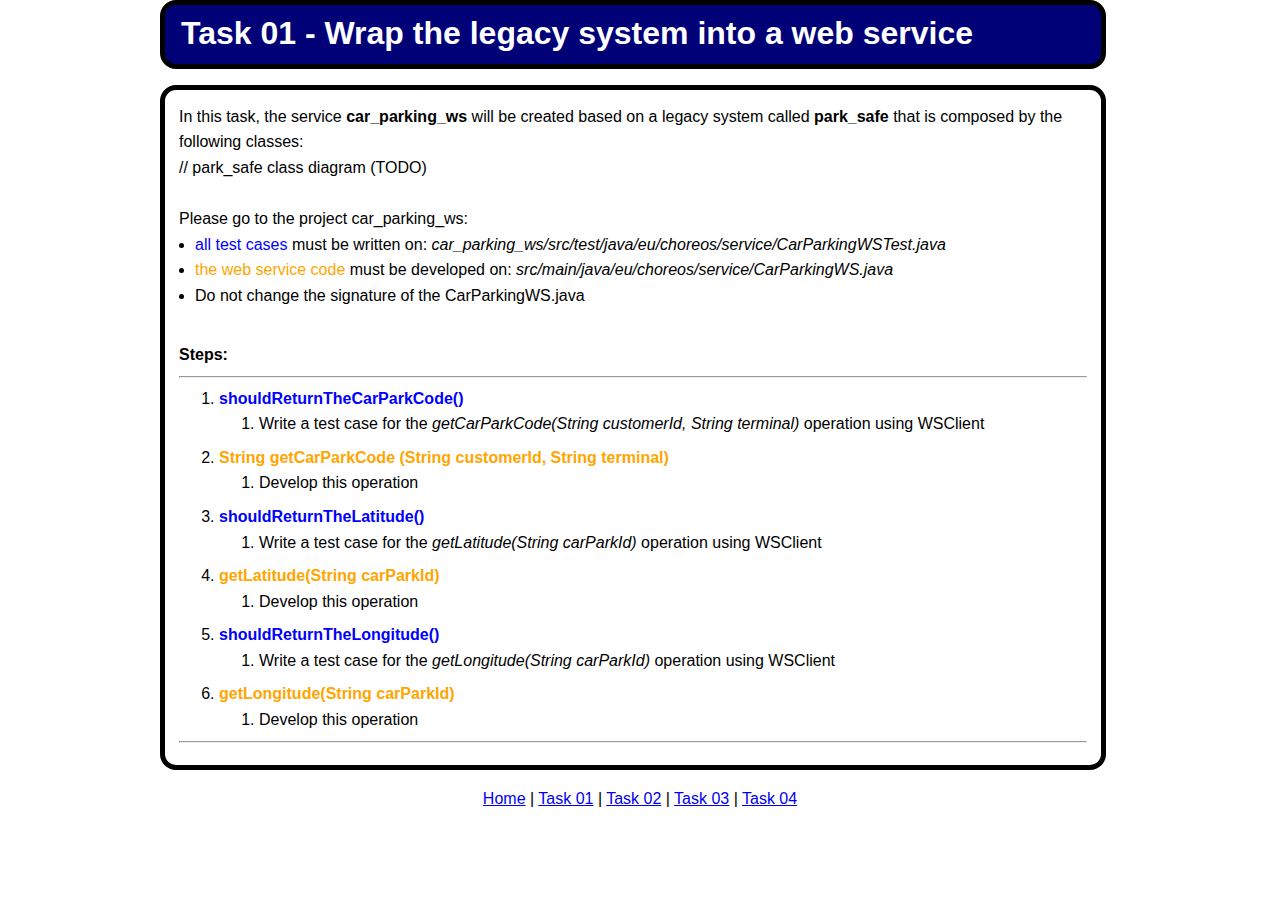
==== instructions/task01.html @ 9e888572 "adjustments for the study" ====
<html>
<link rel="stylesheet" href="sample.css" />
<script src="http://s12.in/jquery/core.js"></script>
</head>
<body>
<header>
	<hgroup>
		<h1>Task 01 - Wrap the legacy system into a web service</h1>
	</hgroup>
</header>

<section>
In this task, the service <b>car_parking_ws</b> will be created based on a legacy system called <b>park_safe</b> that is composed by the following classes:
<br>
// park_safe class diagram (TODO)
<br><br>
Please go to the project car_parking_ws:
<ul>
<li><span style='color:blue'>all test cases </span> must be written on: <em>car_parking_ws/src/test/java/eu/choreos/service/CarParkingWSTest.java</em> </li>
<li><span style='color:orange'>the web service code </span> must be developed on: <em>src/main/java/eu/choreos/service/CarParkingWS.java</em></li>
<li>Do not change the signature of the CarParkingWS.java </em></li>
</ul>
<br>
<h6>Steps:</h6>
<hr>
<ol> 
<li><span style='color:blue'><b>shouldReturnTheCarParkCode() </b></span>
	<ol>
	  <li> Write a test case for the <em>getCarParkCode(String customerId, String terminal)</em> operation using WSClient</li>
         </ol>
</li>
<li><span style='color:orange'><b>String getCarParkCode (String customerId, String terminal)</b></span>
	<ol>	  
	  <li>Develop this operation</li>
	</ol>
</li>
<li><span style='color:blue'><b>shouldReturnTheLatitude()</b></span>
	<ol>
	  <li> Write a test case for the <em>getLatitude(String carParkId)</em> operation using WSClient</li>
	</ol>
</li>
<li><span style='color:orange'><b>getLatitude(String carParkId)</b></span>
	<ol>
	  <li>Develop this operation</li>
	</ol>
</li>
<li><span style='color:blue'><b>shouldReturnTheLongitude()</b></span>
	<ol>
	  <li> Write a test case for the <em>getLongitude(String carParkId)</em> operation using WSClient</li>
	</ol>
</li>
<li><span style='color:orange'><b>getLongitude(String carParkId)</b></span>
	<ol>
	  <li>Develop this operation</li>
	</ol>
</li>
</ol>
<hr>
</section>
<center><a href="index.html">Home</a> | <a href="task01.html">Task 01</a> | <a href="task02.html">Task 02</a> | <a href="task03.html">Task 03</a> | <a href="task04.html">Task 04</a></center>
</body>
</html>
---- instructions/sample.css ----
body {
	width: 960px;
	margin: 0 auto;
	font: 100%/1.6em "Century Gothic", "centurygothic", sans-serif;
}

h1, h2, h3, h4, h5, h6,
p, pre, code, blockquote,
ul, ol, dl, dt, dd {
	margin: 0 0 .5em 0;
}

h1 {
color:#FFF;
font-size:2em;}

h2 {font-size:1.6em;}
h3 {font-size:1.4em;}
h4 {font-size:1.2em;}
h5 {font-size:1em;}
h6 {font-size:1em;}

blockquote {
	border-left: solid .25em #EEE;
	font: italic 1.6em/1em Georgia, sans-serif;
	padding: 0 0 .5em .5em;
}

header {
	padding: 1em 1em 0;
	margin: 0 14px 1em 0;
	background: #000077;
	font: 100%/1.6em "Century Gothic", "centurygothic", sans-serif;
	border: solid thick black;
    	border-radius: 1em;
}

header nav.bar, footer {
	clear: both;
}

header:after, footer:before,
header nav.bar:after {
	content: ".";
	display: block;
	clear: both;
	height: 1px;
	visibility: hidden;
}

header aside {
	margin: 0;
}

nav.bar {
	margin: 0 -1em;
	padding: 0 1em;
	background: #CCC;
}

nav.bar ul {
	padding: 0;
	margin: 0;
}

nav.bar li {
	margin: 0;
}

nav.bar a {
	color: #000;
	font-weight: bold;
	line-height: 2em;
	margin: .25em 0 -2px 0;
	padding: 0 1em;
	text-decoration: none;
	text-shadow: 0 1px 1px #FFF;
}

nav.bar a:hover {
	background: #FFF;
}

body > section {
	float: left;
	padding: 14px;
	margin: 0 14px 1em 0;
	border: solid thick black;
    	border-radius: 1em;
}

body > aside {
	width: 300px;
	padding: 0 0 0 15px;
	margin: 0 0 0 15px;
}

article {
	position: relative;
}

article > aside.left {
	left: 0px;
	margin: 0 0 0 0;	
}

article > hgroup {
	margin: 0 0 1em 0;
}

article > hgroup h3,
article > hgroup h4 {
	font-weight: normal;
}

article > hgroup h3 {
	border-bottom: dotted 1px #CCC;
	margin: 0; padding: 0;
}

article > hgroup h4 {
	font-size: 1em;
	font-style: italic;
	position: absolute;
	text-align: right;
	width: 100%;
	top: 0;
}

article section aside {
	width: 168px;
	border: solid 1px #CCC;
	padding: .5em;
}

article section aside blockquote {
	font-size: 1.2em;
	margin: 0; padding: 0 0 0 .5em;
}

figure img {
	border: solid 1px #CCC;
	height: auto;
	margin: 0 -1px .25em;
	width: 100%;
}

ul {
	padding: 0 0 0 1em;
}

footer {
	border-top: dashed 1px #CCC;
	padding: 1em;
	font-size: .8em;
	text-align: center;
}
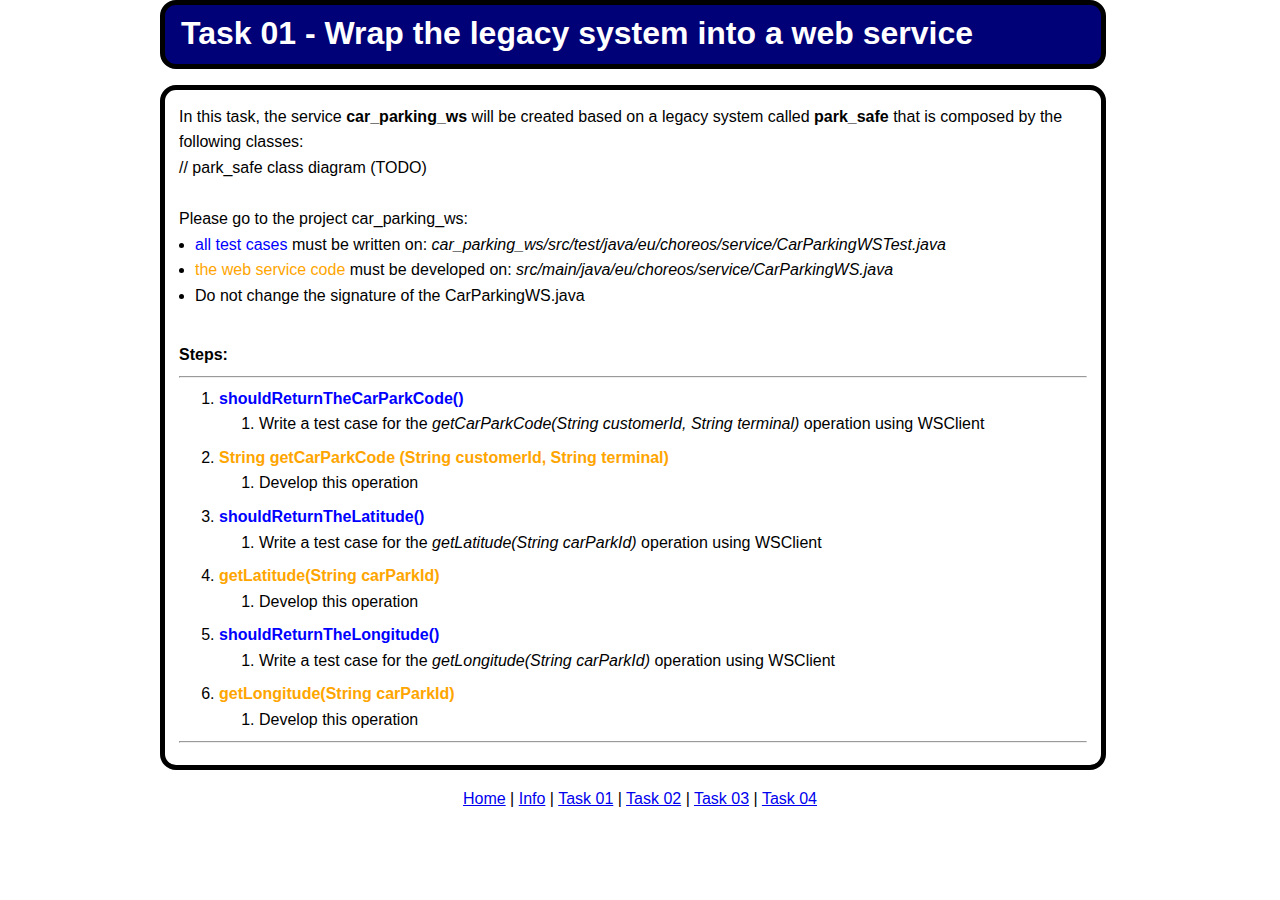
==== commit 6a3cd757: "changing park_safe constructor" ====
--- a/instructions/task01.html
+++ b/instructions/task01.html
@@ -57,6 +57,6 @@
 </ol>
 <hr>
 </section>
-<center><a href="index.html">Home</a> | <a href="task01.html">Task 01</a> | <a href="task02.html">Task 02</a> | <a href="task03.html">Task 03</a> | <a href="task04.html">Task 04</a></center>
+<center><a href="index.html">Home</a> | <a href="info.html">Info</a> | <a href="task01.html">Task 01</a> | <a href="task02.html">Task 02</a> | <a href="task03.html">Task 03</a> | <a href="task04.html">Task 04</a></center>
 </body>
 </html>
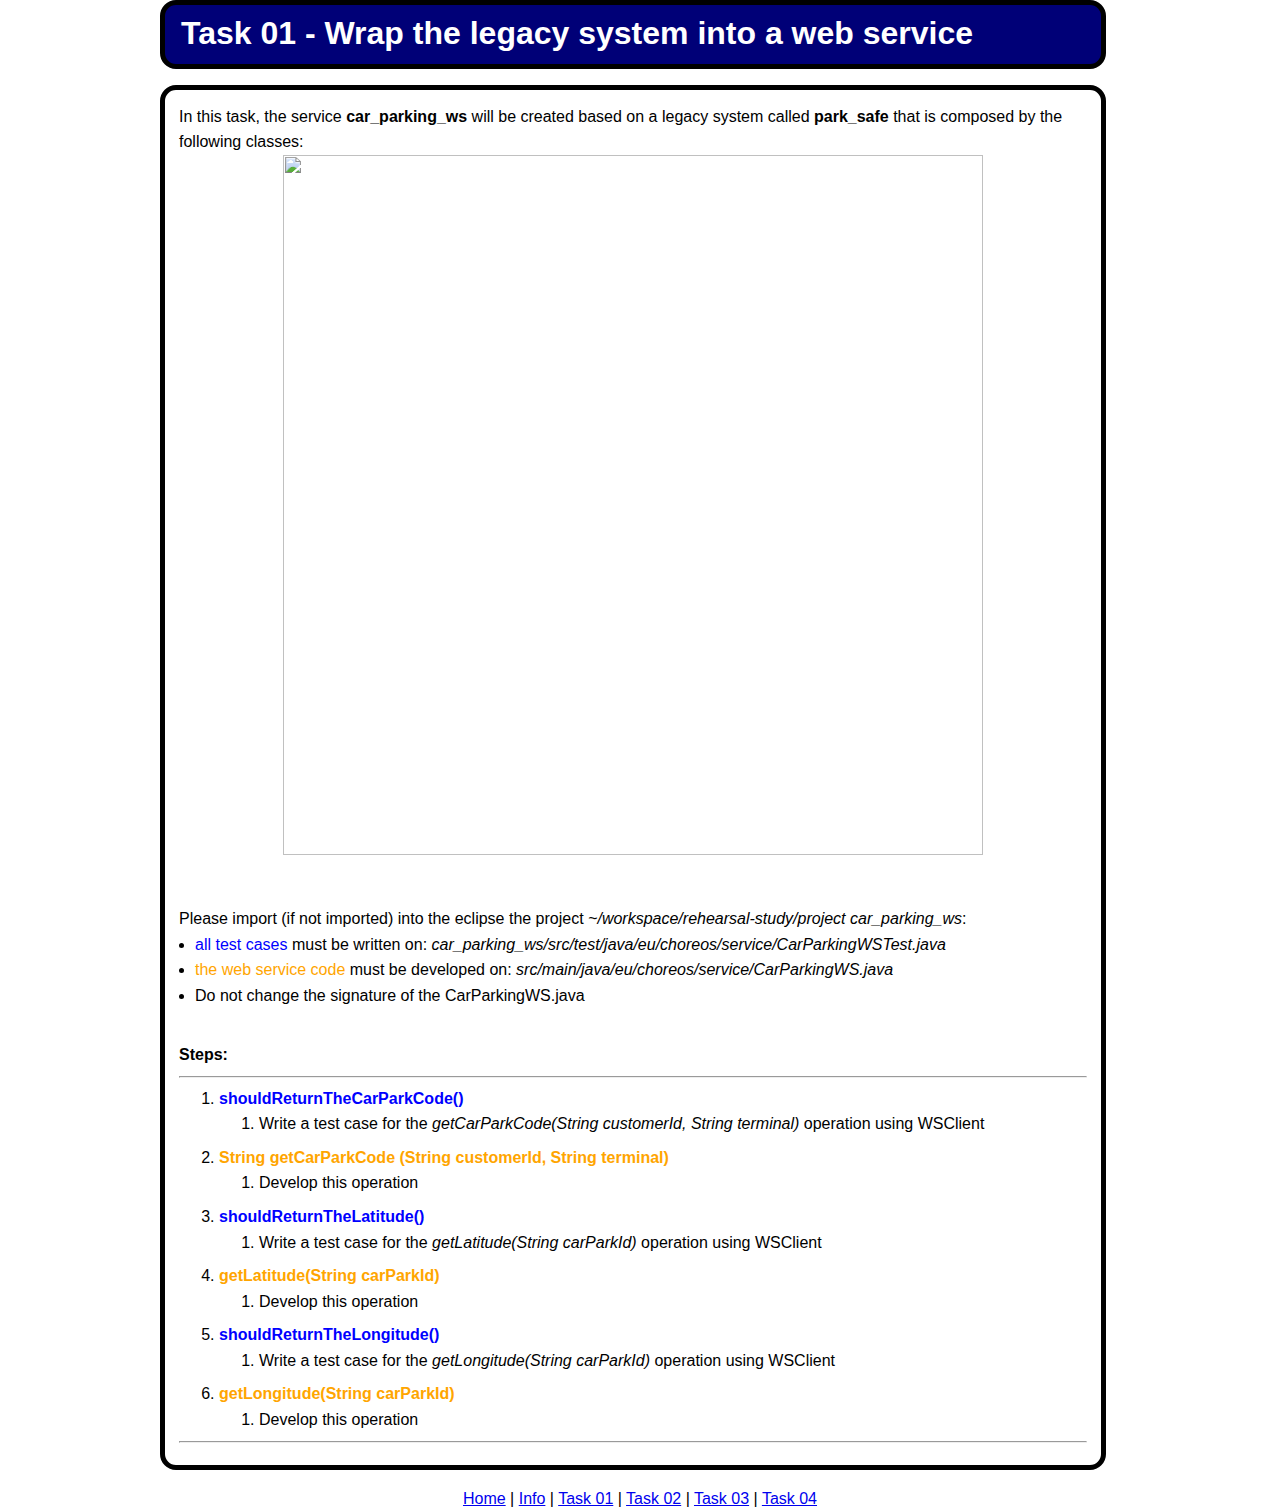
==== commit 2f46047e: "new instructions" ====
--- a/instructions/task01.html
+++ b/instructions/task01.html
@@ -12,9 +12,9 @@
 <section>
 In this task, the service <b>car_parking_ws</b> will be created based on a legacy system called <b>park_safe</b> that is composed by the following classes:
 <br>
-// park_safe class diagram (TODO)
+<center><img width="700" src="fig/parkSafe.png" /></center>
 <br><br>
-Please go to the project car_parking_ws:
+Please import (if not imported) into the eclipse the project <em>~/workspace/rehearsal-study/project car_parking_ws</em>:
 <ul>
 <li><span style='color:blue'>all test cases </span> must be written on: <em>car_parking_ws/src/test/java/eu/choreos/service/CarParkingWSTest.java</em> </li>
 <li><span style='color:orange'>the web service code </span> must be developed on: <em>src/main/java/eu/choreos/service/CarParkingWS.java</em></li>
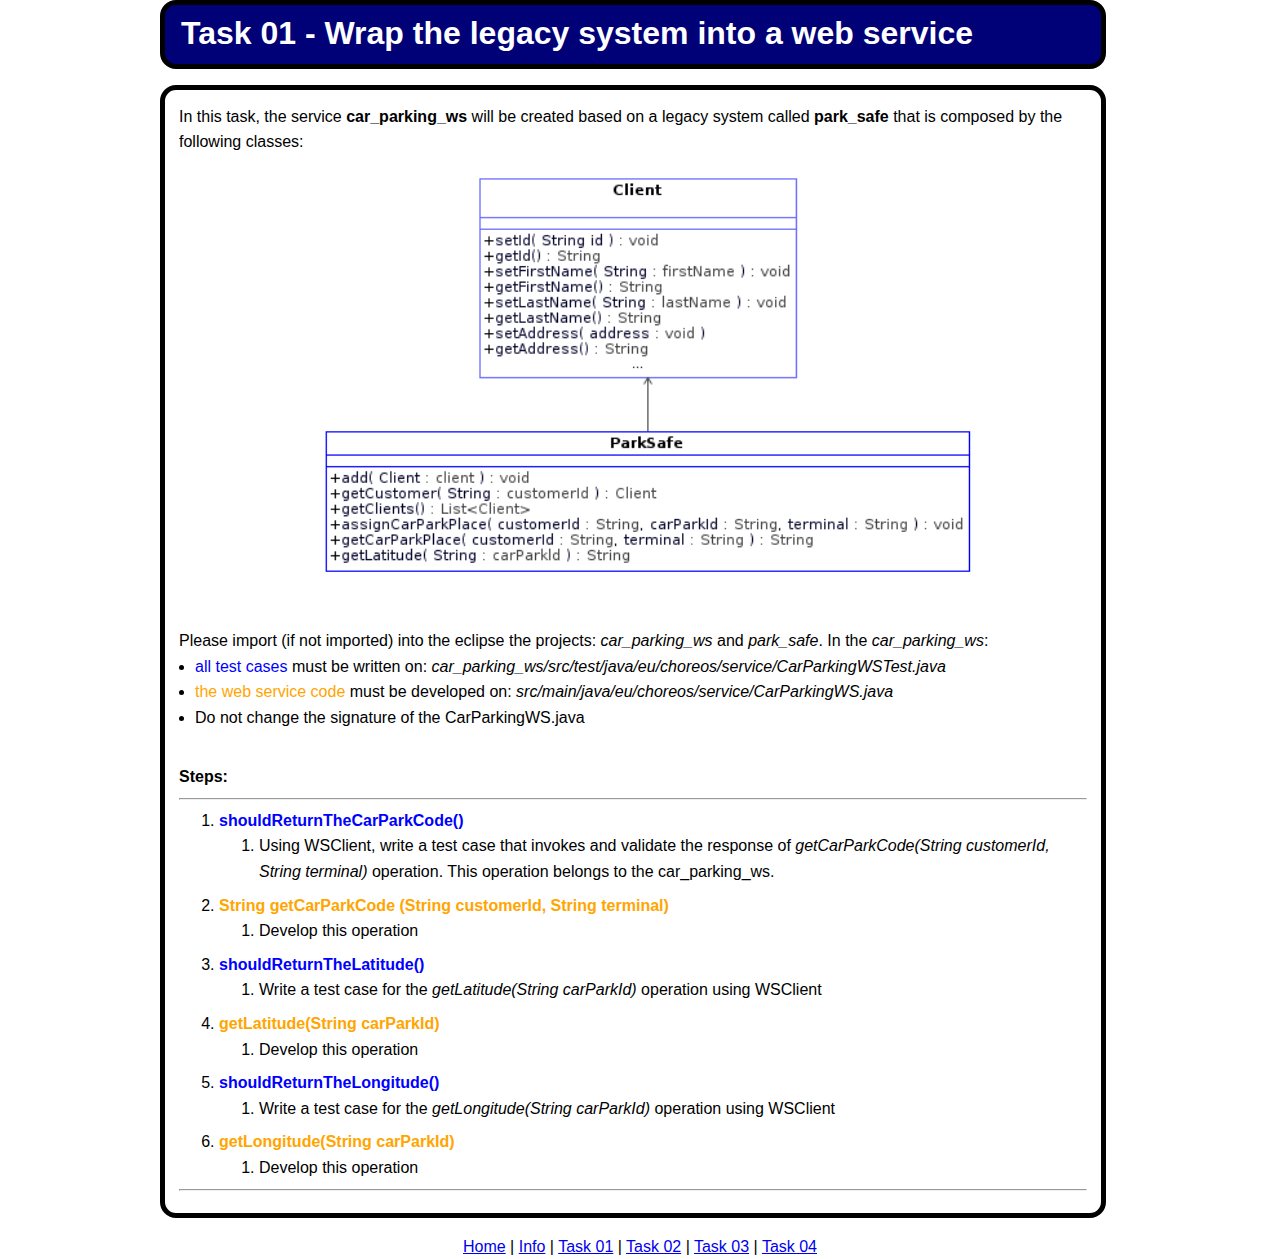
==== commit 67f4c89b: "improving the instructions" ====
--- a/instructions/task01.html
+++ b/instructions/task01.html
@@ -14,7 +14,7 @@
 <br>
 <center><img width="700" src="fig/parkSafe.png" /></center>
 <br><br>
-Please import (if not imported) into the eclipse the project <em>~/workspace/rehearsal-study/project car_parking_ws</em>:
+Please import (if not imported) into the eclipse the projects: <em>car_parking_ws</em> and <em>park_safe</em>. In the <em>car_parking_ws</em>:
 <ul>
 <li><span style='color:blue'>all test cases </span> must be written on: <em>car_parking_ws/src/test/java/eu/choreos/service/CarParkingWSTest.java</em> </li>
 <li><span style='color:orange'>the web service code </span> must be developed on: <em>src/main/java/eu/choreos/service/CarParkingWS.java</em></li>
@@ -26,7 +26,7 @@
 <ol> 
 <li><span style='color:blue'><b>shouldReturnTheCarParkCode() </b></span>
 	<ol>
-	  <li> Write a test case for the <em>getCarParkCode(String customerId, String terminal)</em> operation using WSClient</li>
+	  <li> Using WSClient, write a test case that invokes and validate the response of <em>getCarParkCode(String customerId, String terminal)</em> operation. This operation belongs to the car_parking_ws.</li>
          </ol>
 </li>
 <li><span style='color:orange'><b>String getCarParkCode (String customerId, String terminal)</b></span>
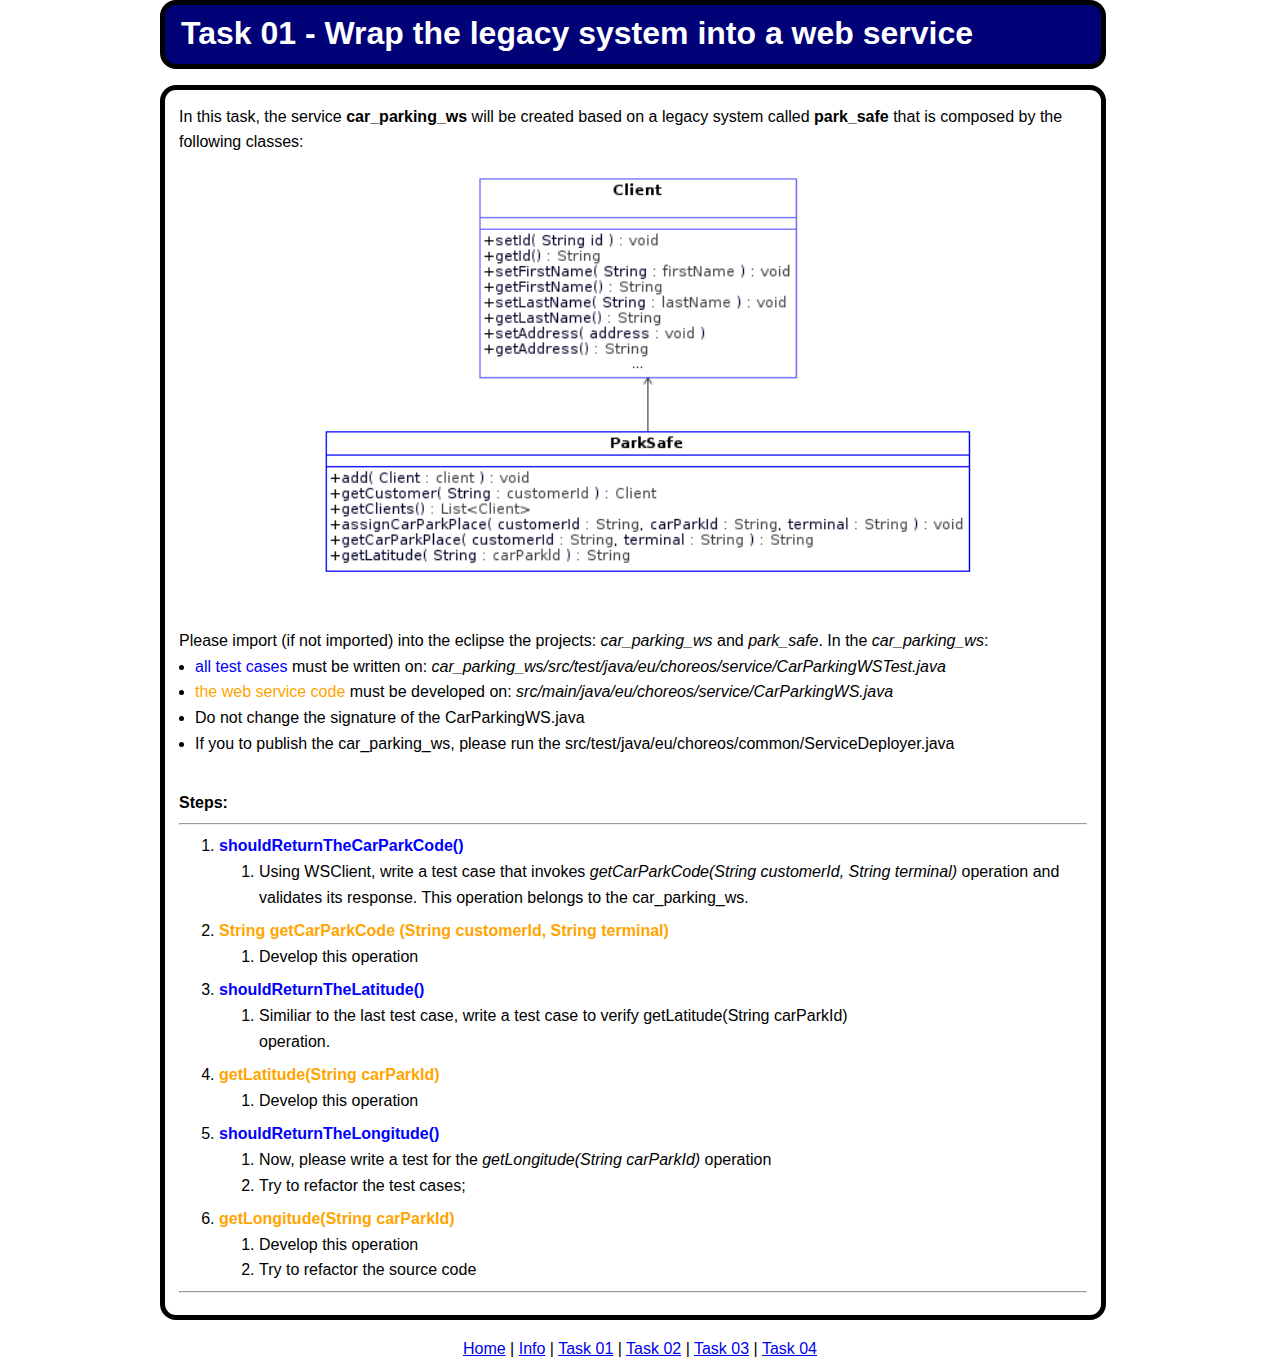
==== commit 75412766: "fixing scripts" ====
--- a/instructions/task01.html
+++ b/instructions/task01.html
@@ -19,6 +19,7 @@
 <li><span style='color:blue'>all test cases </span> must be written on: <em>car_parking_ws/src/test/java/eu/choreos/service/CarParkingWSTest.java</em> </li>
 <li><span style='color:orange'>the web service code </span> must be developed on: <em>src/main/java/eu/choreos/service/CarParkingWS.java</em></li>
 <li>Do not change the signature of the CarParkingWS.java </em></li>
+<li>If you to publish the car_parking_ws, please run the src/test/java/eu/choreos/common/ServiceDeployer.java</li>
 </ul>
 <br>
 <h6>Steps:</h6>
@@ -26,7 +27,7 @@
 <ol> 
 <li><span style='color:blue'><b>shouldReturnTheCarParkCode() </b></span>
 	<ol>
-	  <li> Using WSClient, write a test case that invokes and validate the response of <em>getCarParkCode(String customerId, String terminal)</em> operation. This operation belongs to the car_parking_ws.</li>
+	  <li> Using WSClient, write a test case that invokes <em>getCarParkCode(String customerId, String terminal)</em> operation and validates its response. This operation belongs to the car_parking_ws.</li>
          </ol>
 </li>
 <li><span style='color:orange'><b>String getCarParkCode (String customerId, String terminal)</b></span>
@@ -36,7 +37,7 @@
 </li>
 <li><span style='color:blue'><b>shouldReturnTheLatitude()</b></span>
 	<ol>
-	  <li> Write a test case for the <em>getLatitude(String carParkId)</em> operation using WSClient</li>
+	  <li> Similiar to the last test case, write a test case to verify getLatitude(String carParkId)</li> operation.
 	</ol>
 </li>
 <li><span style='color:orange'><b>getLatitude(String carParkId)</b></span>
@@ -46,12 +47,14 @@
 </li>
 <li><span style='color:blue'><b>shouldReturnTheLongitude()</b></span>
 	<ol>
-	  <li> Write a test case for the <em>getLongitude(String carParkId)</em> operation using WSClient</li>
+	  <li> Now, please write a test for the <em>getLongitude(String carParkId)</em> operation</li>
+          <li> Try to refactor the test cases;
 	</ol>
 </li>
 <li><span style='color:orange'><b>getLongitude(String carParkId)</b></span>
 	<ol>
 	  <li>Develop this operation</li>
+          <li>Try to refactor the source code</li>
 	</ol>
 </li>
 </ol>
